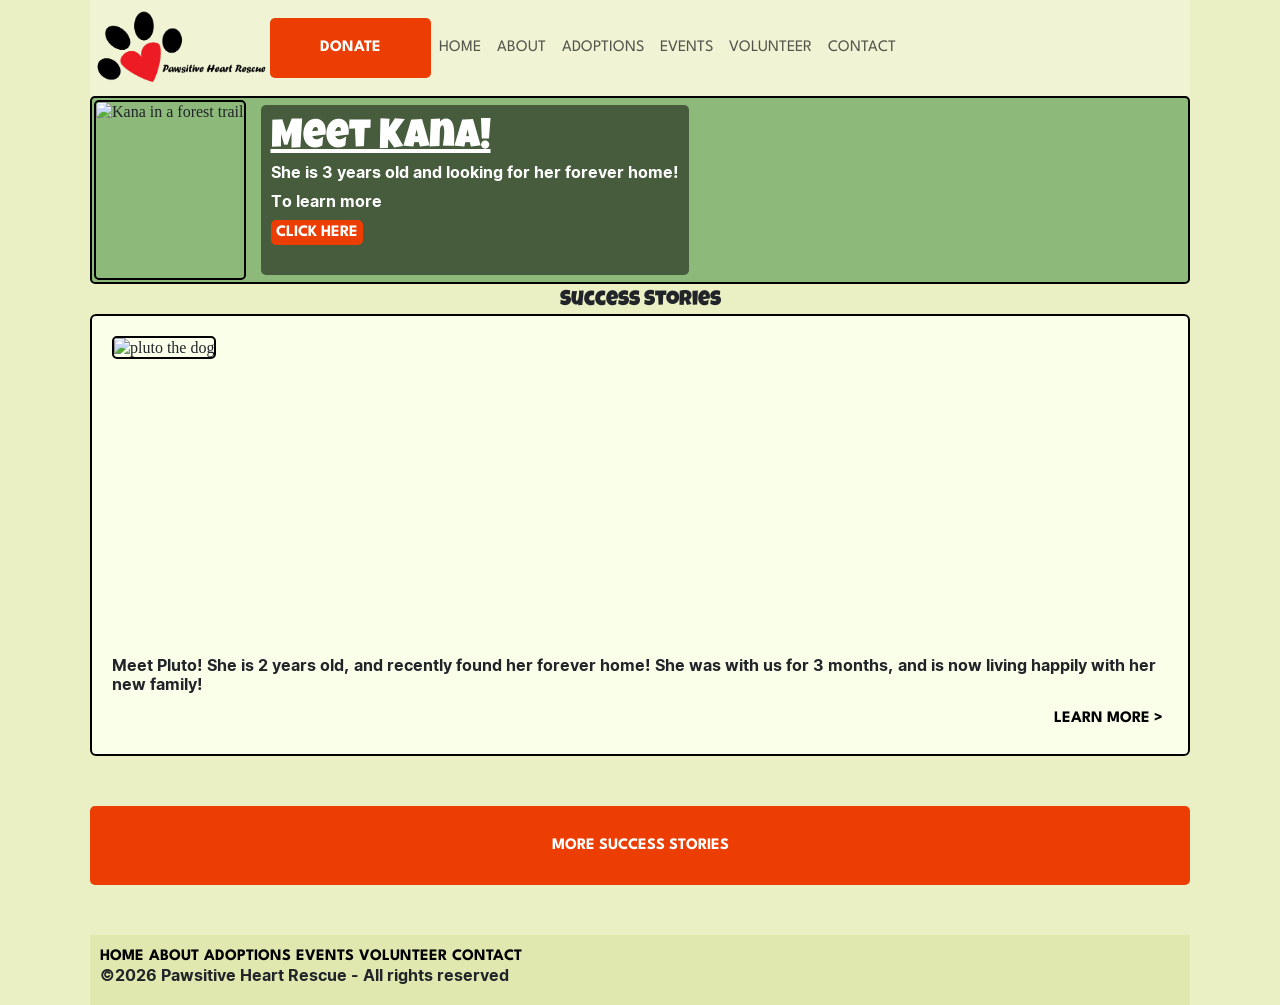
==== index.html @ 92c74d02 "nav and font adjustments" ====
<!DOCTYPE html>
<html lang="en">
<head>
    <meta charset="UTF-8">
    <meta name="viewport" content="width=device-width, initial-scale=1.0">
    <title>Pawsitive Heart Rescue</title>
    <link rel="stylesheet" href="https://cdn.jsdelivr.net/npm/bootstrap@5.3.8/dist/css/bootstrap.min.css">
    <link rel="stylesheet" href="./css/main.css">
    <link rel="preconnect" href="https://fonts.googleapis.com">
    <link rel="preconnect" href="https://fonts.gstatic.com" crossorigin>
    <link href="https://fonts.googleapis.com/css2?family=Konkhmer+Sleokchher&family=League+Spartan:wght@100..900&family=Lobster&family=Luckiest+Guy&display=swap" rel="stylesheet">
</head> 
<body>
    <header>
        <nav class="navbar navbar-expand-lg">
        <img class="logoimg" src="./images/pawsitiveheartrescuelogo.png" alt="">
        <a id="donatebutton" href="donate.html">Donate</a>
            <button class="navbar-toggler" type="button" data-toggle="collapse" data-target="#navbarNav" aria-controls="navbarNav" aria-expanded="false" aria-label="Toggle navigation">
                <span class="navbar-toggler-icon"></span>
            </button>
            <div class="collapse navbar-collapse" id="navbarNav">
                <ul class="navbar-nav">
                    <li class="nav-item active">
                        <a class="nav-link" href="index.html">Home</a>
                    </li>
                    <li class="nav-item">
                        <a class="nav-link" href="#">About</a>
                    </li>
                    <li class="nav-item">
                        <a class="nav-link" href="#">Adoptions</a>
                    </li>
                    <li class="nav-item">
                        <a class="nav-link" href="event.html">Events</a>
                    </li>
                     <li class="nav-item">
                        <a class="nav-link" href="#">Volunteer</a>
                    </li>
                     <li class="nav-item">
                        <a class="nav-link" href="#">Contact</a>
                    </li>
                </ul>
            </div>
        </nav>
    </header>
    <main>
        <div class="bannerbox">
            <div class="bimage">
                <img class="kanaimg" src="./images/kana.jpg" alt="Kana in a forest trail">
            </div>
            <div class="bcontent">
                <h1>Meet Kana!</h1>
                <p>She is 3 years old and looking for her forever home!</p>
                <p>To learn more</p>
                <a href="#">CLICK HERE</a>
            </div>
        </div>
        <div class="stories">
            <h2>Success Stories</h2>
            <div class="card">
                <div class="image">
                    <img class="cardimg" src="./images/pluto.jpg" alt="pluto the dog">
                </div>
                <div class="cardcontent">
                    <p>
                    Meet Pluto! She is 2 years old, and recently
                    found her forever home! She was with us for 3
                    months, and is now living happily with her new
                    family!
                    </p>
                    <a href="#">LEARN MORE ></a>
                </div>
            </div>
            <div class="card marco">
                <div class="image">
                    <img class="cardimg" src="./images/marco.jpg" alt="marco the dog">
                </div>
                <div class="cardcontent">
                    <p>
                    Meet Marco! He is 4 months old, and recently
                    found his forever home! He was born at
                    Pawsitive Heart Rescue and stayed with us until
                    his new family fell in love!
                    </p>
                    <a href="#">LEARN MORE ></a>
                </div>
            </div>            
            <div class="card gina">
                <div class="image">

                </div>
                <div class="cardcontent">
                    <p>
                    Meet Gina! She is 5 years old, and recently
                    found her forever home! She was with us for 1
                    month before she quickly found her new
                    forever family!
                    </p>
                    <a href="#">LEARN MORE ></a>
                </div>
            </div>
            <a id="moresuccess" href="#">MORE SUCCESS STORIES</a>
        </div>
    </main>
    <footer>
        <nav class="footer">
            <ul>
                <li><a href="index.html">HOME</a></li>
                <li><a href="#">ABOUT</a></li>
                <li><a href="#">ADOPTIONS</a></li>
                <li><a href="event.html">EVENTS</a></li>
                <li><a href="#">VOLUNTEER</a></li>
                <li><a href="#">CONTACT</a></li>
            </ul>
        </nav>
        <p>©2026 Pawsitive Heart Rescue - All rights reserved</p>
    </footer>
</body>
</html>
---- css/main.css ----
/* http://meyerweb.com/eric/tools/css/reset/ 
   v2.0 | 20110126
   License: none (public domain)
*/

html, body, div, span, applet, object, iframe,
h1, h2, h3, h4, h5, h6, p, blockquote, pre,
a, abbr, acronym, address, big, cite, code,
del, dfn, em, img, ins, kbd, q, s, samp,
small, strike, strong, sub, sup, tt, var,
b, u, i, center,
dl, dt, dd, ol, ul, li,
fieldset, form, label, legend,
table, caption, tbody, tfoot, thead, tr, th, td,
article, aside, canvas, details, embed, 
figure, figcaption, footer, header, hgroup, 
menu, nav, output, ruby, section, summary,
time, mark, audio, video {
	margin: 0;
	padding: 0;
	border: 0;
	font-size: 100%;
	font: inherit;
	vertical-align: baseline;
}
/* HTML5 display-role reset for older browsers */
article, aside, details, figcaption, figure, 
footer, header, hgroup, menu, nav, section {
	display: block;
}
body {
	line-height: 1;
}
ol, ul {
	list-style: none;
}
blockquote, q {
	quotes: none;
}
blockquote:before, blockquote:after,
q:before, q:after {
	content: '';
	content: none;
}
table {
	border-collapse: collapse;
	border-spacing: 0;
}

body{
	line-height: 1.2;
	margin: 0 auto;
	padding: 0px 50px;
	max-width: 1200px;
	background-color:#EAF0C4;
}

a{
	text-decoration: none;
	color:#FFFFFF;
	background-color:#EC3E02;
	padding: 5px;
	border-radius: 5px;
	font-family: "League Spartan";
	text-transform: uppercase;
	font-weight: bold;
}

h1{
	font-size: 2.5rem;
}

h2{
	font-size: 1.3rem;
	text-align: center;
	margin-top: 5px;
}

h3{
	font-size: 1.4rem;
	text-align: center;
	text-decoration: underline;
}

h1, h2, h3{
	font-family: "Luckiest Guy";
}

p{
	font-size: 1rem;
	margin-bottom: 10px;
	font-family: "Konkhmer Sleokchher";
}

#donatebutton{
	padding: 20px 50px;
}

.navbar{
	background-color: #F0F4D5;
}

.logoimg{
	height:80px;
}

.bannerbox{
	display:flex;
	gap:10px;
	background-color: #8DB97A;
	border: 2px solid black;
	border-radius: 5px;
	padding: 2px;
}

.kanaimg{
	height: 176px;
	border-radius: 5px;
}

.bimage{
	border: 2px solid black;
	border-radius: 5px;
	height: 180px
}

.bcontent{
	background-color: rgba(0,0,0,0.5);
	color: #FFFFFF;
	padding: 10px;
	margin: 5px;
	border-radius: 5px;
}

.bcontent h1{
	text-align: left;
}

.stories{
	display: grid;
}

.card{
	border: 2px solid black;
	margin-bottom: 50px;
	padding: 20px;
	background-color: #FAFFE9;
}


.cardimg{
	height:316px;
	border: 2px solid black;
	border-radius: 5px;
}

.cardcontent{
	display: flex;
	flex-direction: column;
}

.cardcontent a{
	align-self:last baseline;
	background-color: #FAFFE9;
	color: black;
}

.image{
	height: 320px;
}

.marco{
	display:none;
}

.gina{
	display:none;
}

#moresuccess{
	padding: 30px;
	text-align: center;
}

.footer ul{
	display:flex;
	gap: 5px;
}

footer{
	background-color: #E0E8AF;
	margin-top: 50px;
	padding: 10px;
}

.footer ul li a{
	background-color:#E0E8AF;
	color: black;
	padding: 0px;
}

.heroimg{
	height:358px;
}

h1{
	text-align: center;
	text-decoration: underline;
}

.eventheader{
	display:flex;
	justify-content: center;
	gap:80px
}

.eventheader h1{
	align-self: center;
}

.lilpets{
	height:100px;
}

.eventscon{
	display: grid;
	gap: 10px;
}

.generalinfo{
	background-color: rgba(0, 0, 0, 0.5);
	color: #FFFFFF;
	padding: 10px;
}

.generalinfo h2{
	text-decoration: underline;
	text-align: left;
}

.carolina1{
	display:flex;
	flex-direction: column;
}


.carolina1 a{
	text-align: center;
	align-self: baseline;
}


.carolina{
	height:200px;
}

.carolinacontent{
	background-color: rgba(0, 0, 0, 0.5);
	color: #FFFFFF;
	padding: 10px;
	display:grid;
}

.carolinacontent h2{
	text-decoration: underline;
	text-align: left;
}

.eventcards{
	display:grid;
	grid-template-columns: 1fr 1fr;
	gap: 28px;
	padding: 10px;
}

.ecardimg{
	display:flex;
	flex-direction: column;
}

.ecardimg a{
	background-color: #EAF0C4;
	color: black;
	align-self: center;
}

.eventimages{
	height:176px;
	width: 250px;
}

.helpedcards{
	display:grid;
	grid-template-columns: repeat(6, 1fr);
	grid-template-rows: 1fr 1fr;
	gap:10px;
}
.donateimg{
	width:214px;
}

.productimg{
	width:214px;
	height:172px;
}

.raisedimg{
	width:484px;
}

.card1{
	grid-row: 1/2;
	grid-column: 1/4;
}

.card2{
	grid-row: 1/2;
	grid-column: 4/7;
}

.card3{
	grid-row: 2/3;
	grid-column: 1/7;
}

.sofar{
	background-color: rgba(0, 0, 0, 0.5);
	color:#FFFFFF;
	padding: 50px;
}

.sofar h3{
	text-decoration: none;
	font-family: "Lobster"
}

.mondonate{
	padding: 10px;
}

.donbuttons{
	display:flex;
	justify-content: center;
	gap:30px;
	margin-top: 10px;
}

.donbuttons a{
	background-color: #9EB0C4;
	padding: 10px;
	border-radius: 30px;
	font-family: "Lobster";

}

.productbutton{
	display:flex;
	justify-content: center;
	margin-top: 20px;
}

.productbutton a{
	padding: 30px;
}

.productd{
	display:none;
}
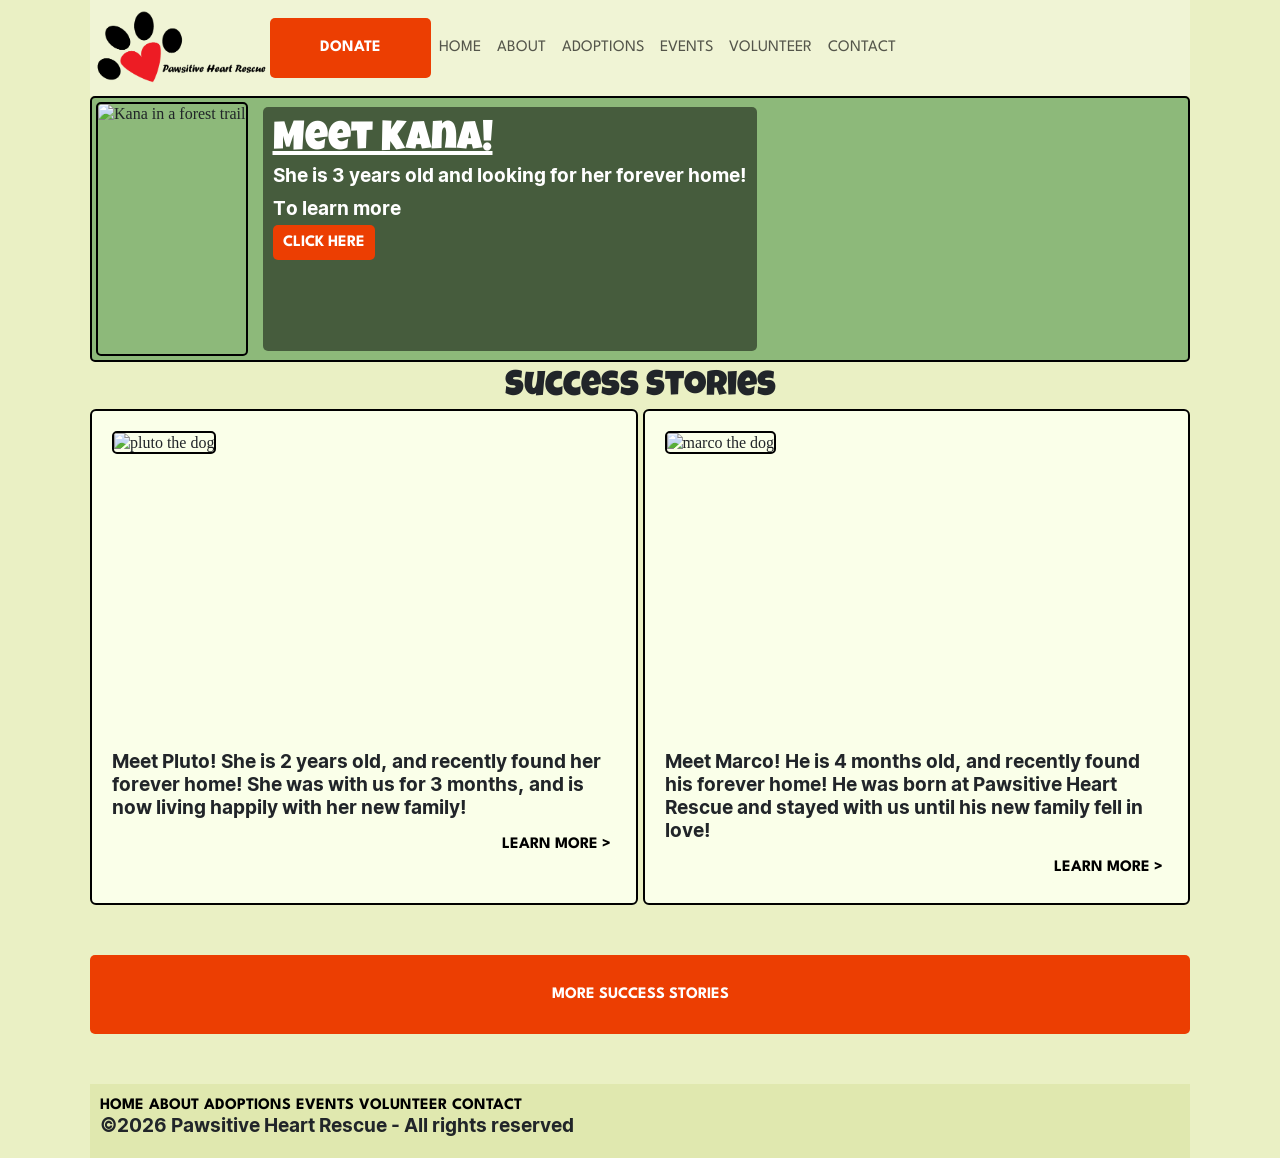
==== commit 28cd197e: "mobile and start of tablet adjustments" ====
--- a/index.html
+++ b/index.html
@@ -54,12 +54,13 @@
                 <a href="#">CLICK HERE</a>
             </div>
         </div>
-        <div class="stories">
+        <div class="success">
             <h2>Success Stories</h2>
-            <div class="card">
-                <div class="image">
+            <div class="stories">
+                <div class="card">
+                 <div class="image">
                     <img class="cardimg" src="./images/pluto.jpg" alt="pluto the dog">
-                </div>
+                 </div>
                 <div class="cardcontent">
                     <p>
                     Meet Pluto! She is 2 years old, and recently
@@ -98,7 +99,10 @@
                     <a href="#">LEARN MORE ></a>
                 </div>
             </div>
-            <a id="moresuccess" href="#">MORE SUCCESS STORIES</a>
+            </div>
+            <div class="successbutton">
+                <a id="moresuccess" href="#">MORE SUCCESS STORIES</a>
+            </div>
         </div>
     </main>
     <footer>
--- a/css/main.css
+++ b/css/main.css
@@ -65,7 +65,7 @@
 	text-transform: uppercase;
 	font-weight: bold;
 }
-
+/* mobile font sizes */
 h1{
 	font-size: 2.5rem;
 }
@@ -110,7 +110,7 @@
 	background-color: #8DB97A;
 	border: 2px solid black;
 	border-radius: 5px;
-	padding: 2px;
+	padding: 4px;
 }
 
 .kanaimg{
@@ -149,7 +149,8 @@
 
 
 .cardimg{
-	height:316px;
+	width:99%;
+	height: 99%;
 	border: 2px solid black;
 	border-radius: 5px;
 }
@@ -165,8 +166,10 @@
 	color: black;
 }
 
+
 .image{
 	height: 320px;
+	
 }
 
 .marco{
@@ -175,32 +178,22 @@
 
 .gina{
 	display:none;
+}
+
+.successbutton{
+		display:flex;
 }
 
 #moresuccess{
 	padding: 30px;
 	text-align: center;
-}
-
-.footer ul{
-	display:flex;
-	gap: 5px;
-}
-
-footer{
-	background-color: #E0E8AF;
-	margin-top: 50px;
-	padding: 10px;
-}
-
-.footer ul li a{
-	background-color:#E0E8AF;
-	color: black;
-	padding: 0px;
+	flex-grow: 1;
 }
 
 .heroimg{
 	height:358px;
+	border: 2px solid black;
+	border-radius: 5px;
 }
 
 h1{
@@ -236,22 +229,28 @@
 .generalinfo h2{
 	text-decoration: underline;
 	text-align: left;
+	padding-bottom: 5px;
 }
 
 .carolina1{
-	display:flex;
-	flex-direction: column;
+	display:grid;
+	grid-template-columns: 1fr 1fr;
 }
 
 
 .carolina1 a{
 	text-align: center;
-	align-self: baseline;
+	grid-column: 1/2;
+	align-self:center;
+	justify-self: center;
+	padding: 20px;
 }
 
 
 .carolina{
-	height:200px;
+	height:250px;
+	border: 2px solid black;
+	border-radius: 5px;
 }
 
 .carolinacontent{
@@ -263,7 +262,6 @@
 
 .carolinacontent h2{
 	text-decoration: underline;
-	text-align: left;
 }
 
 .eventcards{
@@ -285,8 +283,10 @@
 }
 
 .eventimages{
-	height:176px;
-	width: 250px;
+	width: 99%;
+	border: 2px solid black;
+	border-radius: 5px;
+	margin-top: 20px;
 }
 
 .helpedcards{
@@ -365,4 +365,64 @@
 
 .productd{
 	display:none;
-}+}
+
+.footer ul{
+	display:flex;
+	gap: 5px;
+}
+
+footer{
+	background-color: #E0E8AF;
+	margin-top: 50px;
+	padding: 10px;
+}
+
+.footer ul li a{
+	background-color:#E0E8AF;
+	color: black;
+	padding: 0px;
+}
+
+/* tablet style changes */
+@media (min-width:768px) {
+
+	h2{
+		font-size: 2.2rem;
+	}
+
+	p{
+		font-size:1.2rem;
+	}
+
+	.kanaimg{
+		height:250px;
+	}
+
+	.bimage{
+		height: 254px;
+	}
+
+	.bannerbox a{
+		padding: 10px;
+	}
+
+	.marco{
+		display:inline;
+	}
+
+	.stories{
+		grid-template-columns: 1fr 1fr;
+		gap: 5px;
+	}
+	
+	.heroimg{
+		width:99%;
+		height:99%
+	}
+
+	.carolina{
+		width:99%;
+	}
+}
+
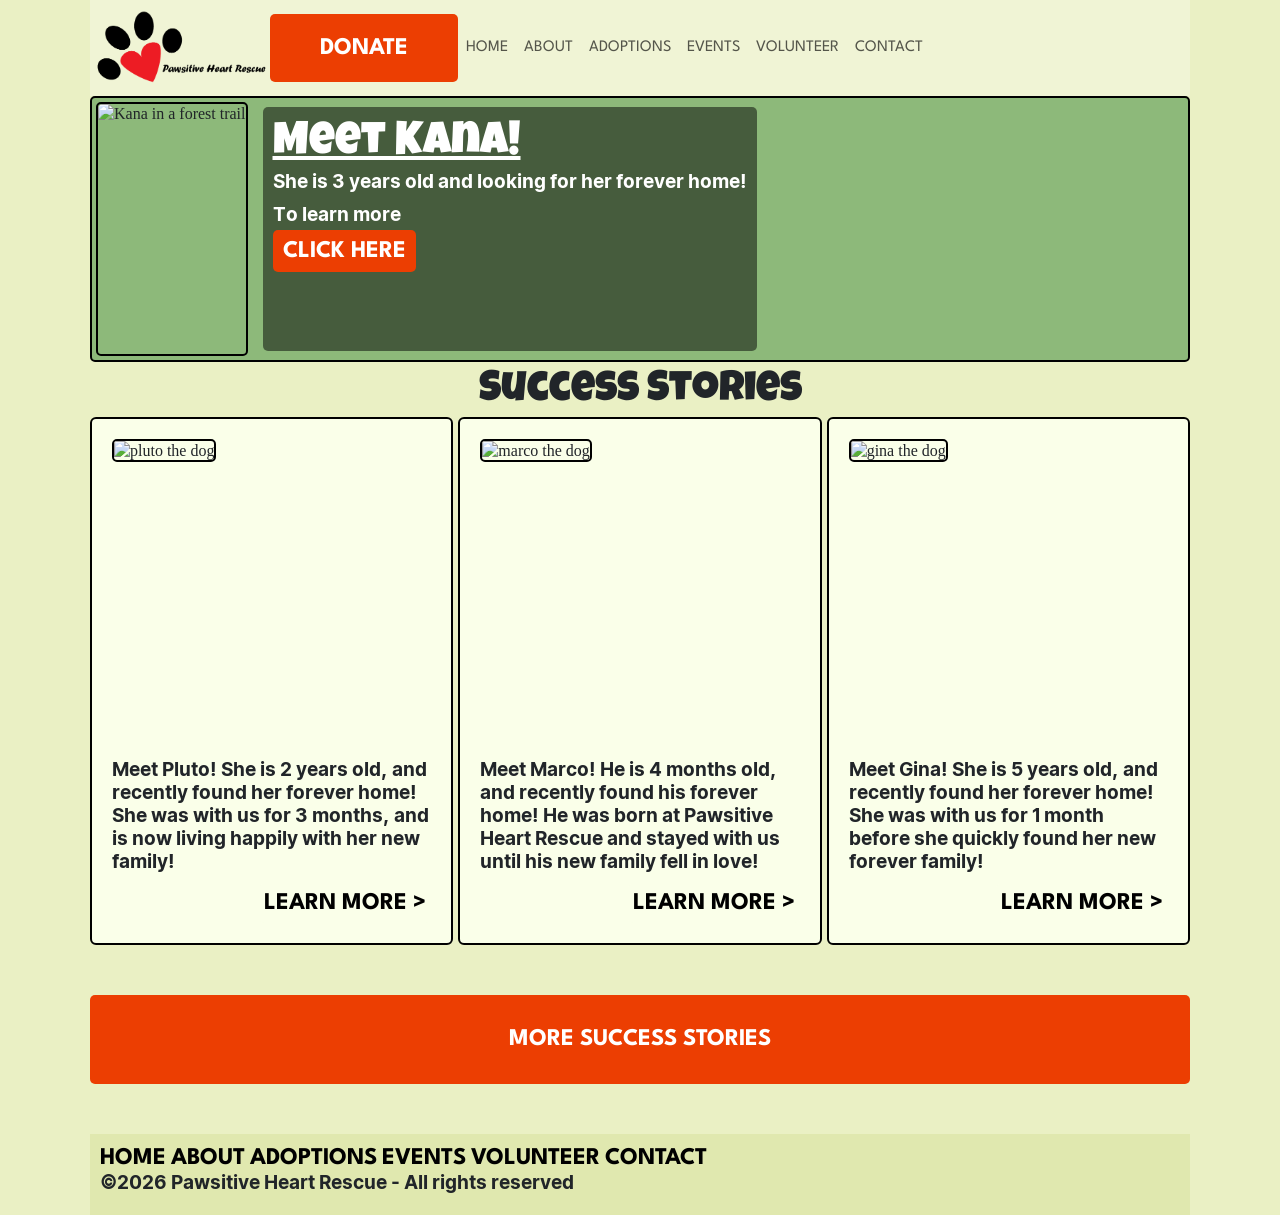
==== commit d9bce492: "home desktop" ====
--- a/index.html
+++ b/index.html
@@ -87,7 +87,7 @@
             </div>            
             <div class="card gina">
                 <div class="image">
-
+                    <img class="cardimg" src="./images/gina.jpg" alt="gina the dog">
                 </div>
                 <div class="cardcontent">
                     <p>
--- a/css/main.css
+++ b/css/main.css
@@ -68,6 +68,8 @@
 /* mobile font sizes */
 h1{
 	font-size: 2.5rem;
+	text-align: center;
+	text-decoration: underline;
 }
 
 h2{
@@ -194,11 +196,6 @@
 	height:358px;
 	border: 2px solid black;
 	border-radius: 5px;
-}
-
-h1{
-	text-align: center;
-	text-decoration: underline;
 }
 
 .eventheader{
@@ -422,7 +419,81 @@
 	}
 
 	.carolina{
+		height:300px;
+	}
+
+	.donateimg{
+		width:99%
+	}
+
+	.productimg{
+		height:99%;
 		width:99%;
 	}
-}
-
+
+	.raisedimg{
+		width:99%;
+		height:99%
+	}
+
+	.productbutton{
+		display:none;
+	}
+
+	.productd{
+		display:grid;
+	}
+
+	.productd h3{
+		align-self:center;
+	}
+
+	.productd a{
+		justify-self: center;
+		align-self: center;
+	}
+
+	.product{
+		border: 2px solid black;
+		border-radius:5px;
+		height:150px;
+	}
+
+	.product img{
+		height: 145px;
+	}
+
+	.rowone{
+		display:flex;
+		gap:5px;
+	}
+
+	.rowtwo{
+		display:flex;
+		gap:5px;
+	}
+}
+
+@media (min-width:1100px){
+	
+	h1{
+		font-size: 2.8rem;
+	}
+
+	h2{
+		font-size: 2.6rem;
+	}
+
+	a{
+		font-size: 1.5rem;
+	}
+
+	.gina{
+		display:inline;
+	}
+
+	.stories{
+		grid-template-columns: 1fr 1fr 1fr;
+	}
+}
+
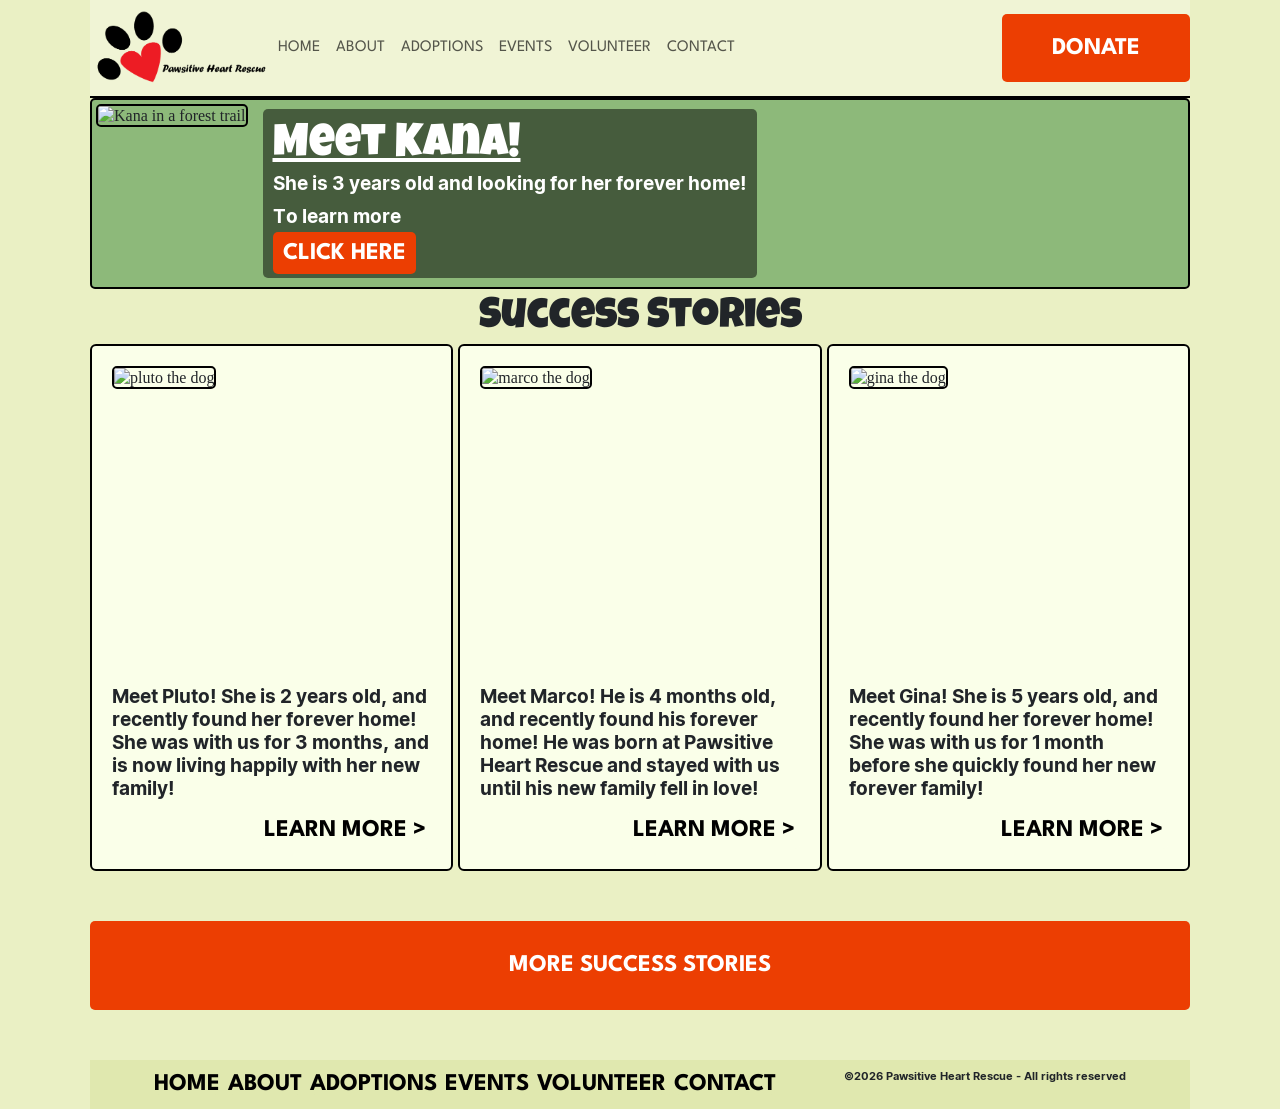
==== commit dead6942: "aria and skiplinks added" ====
--- a/index.html
+++ b/index.html
@@ -1,6 +1,7 @@
 <!DOCTYPE html>
 <html lang="en">
 <head>
+    <!-- head links css file, as well as google fonts and bootstrap for the nav hamburger menu -->
     <meta charset="UTF-8">
     <meta name="viewport" content="width=device-width, initial-scale=1.0">
     <title>Pawsitive Heart Rescue</title>
@@ -12,13 +13,18 @@
 </head> 
 <body>
     <header>
+        <!-- skiplink -->
+        <a href="#main" class="skip">Skip to main content</a>
+        <!-- boostrap hamburger menu class that changes to be regular nav on desktop -->
         <nav class="navbar navbar-expand-lg">
         <img class="logoimg" src="./images/pawsitiveheartrescuelogo.png" alt="">
-        <a id="donatebutton" href="donate.html">Donate</a>
-            <button class="navbar-toggler" type="button" data-toggle="collapse" data-target="#navbarNav" aria-controls="navbarNav" aria-expanded="false" aria-label="Toggle navigation">
+        <!-- solo donate button added on its own outside of nav for mobile and tablet nav differences -->
+            <a id="donatebutton" href="donate.html">Donate</a>
+        <!-- hamburger button -->
+            <button class="navbar-toggler" type="button" data-bs-toggle="collapse" data-bs-target="#navbarNav" aria-controls="navbarNav" aria-expanded="false" aria-label="Toggle navigation">
                 <span class="navbar-toggler-icon"></span>
             </button>
-            <div class="collapse navbar-collapse" id="navbarNav">
+            <div class="collapse navbar-collapse" id="navbarNav" role="navigation">
                 <ul class="navbar-nav">
                     <li class="nav-item active">
                         <a class="nav-link" href="index.html">Home</a>
@@ -42,11 +48,15 @@
             </div>
         </nav>
     </header>
-    <main>
-        <div class="bannerbox">
+    <!-- given id main for skiplink -->
+    <main id="main">
+        <!-- first section given class of bannerbox in order to manipulate the layout inside with flex -->
+        <div class="bannerbox" role="heading">
+            <!-- images put into divs to move them when changing screen sizes -->
             <div class="bimage">
                 <img class="kanaimg" src="./images/kana.jpg" alt="Kana in a forest trail">
             </div>
+            <!-- content in div so it can be given the background box with the opacity down. -->
             <div class="bcontent">
                 <h1>Meet Kana!</h1>
                 <p>She is 3 years old and looking for her forever home!</p>
@@ -54,9 +64,11 @@
                 <a href="#">CLICK HERE</a>
             </div>
         </div>
+        <!-- success stories put into div for 1-3 card layouts on mobile-tablet and desktop -->
         <div class="success">
             <h2>Success Stories</h2>
             <div class="stories">
+                <!-- all cards given class of card to have the same styling -->
                 <div class="card">
                  <div class="image">
                     <img class="cardimg" src="./images/pluto.jpg" alt="pluto the dog">
@@ -71,6 +83,7 @@
                     <a href="#">LEARN MORE ></a>
                 </div>
             </div>
+            <!-- cards marco and gina given specific classes to make the appear and disappear -->
             <div class="card marco">
                 <div class="image">
                     <img class="cardimg" src="./images/marco.jpg" alt="marco the dog">
@@ -100,11 +113,13 @@
                 </div>
             </div>
             </div>
+            <!-- success button placed outside of cards so it can sit in bottom row -->
             <div class="successbutton">
                 <a id="moresuccess" href="#">MORE SUCCESS STORIES</a>
             </div>
         </div>
     </main>
+    <!-- footer with basic nav and copyright -->
     <footer>
         <nav class="footer">
             <ul>
@@ -119,4 +134,6 @@
         <p>©2026 Pawsitive Heart Rescue - All rights reserved</p>
     </footer>
 </body>
+<!-- java script for bootstrap menu to work -->
+<script src="https://cdn.jsdelivr.net/npm/bootstrap@5.3.8/dist/js/bootstrap.bundle.min.js" integrity="sha384-FKyoEForCGlyvwx9Hj09JcYn3nv7wiPVlz7YYwJrWVcXK/BmnVDxM+D2scQbITxI" crossorigin="anonymous"></script>
 </html>
--- a/css/main.css
+++ b/css/main.css
@@ -2,7 +2,7 @@
    v2.0 | 20110126
    License: none (public domain)
 */
-
+/* meyer reset added so that no default browser styles clash with my custom styling */
 html, body, div, span, applet, object, iframe,
 h1, h2, h3, h4, h5, h6, p, blockquote, pre,
 a, abbr, acronym, address, big, cite, code,
@@ -47,6 +47,7 @@
 	border-spacing: 0;
 }
 
+/* body given a standard line height, margin and padding so its not touching the edges of the page a max width so it has a cutoff and the background color in the mockup. */
 body{
 	line-height: 1.2;
 	margin: 0 auto;
@@ -55,6 +56,7 @@
 	background-color:#EAF0C4;
 }
 
+/* links turned into buttons with no underline, custom font from google fonts. */
 a{
 	text-decoration: none;
 	color:#FFFFFF;
@@ -65,6 +67,7 @@
 	text-transform: uppercase;
 	font-weight: bold;
 }
+
 /* mobile font sizes */
 h1{
 	font-size: 2.5rem;
@@ -83,29 +86,50 @@
 	text-align: center;
 	text-decoration: underline;
 }
-
+/* google fonts heading font */
 h1, h2, h3{
 	font-family: "Luckiest Guy";
 }
-
+/* google fonts paragraph font */
 p{
 	font-size: 1rem;
 	margin-bottom: 10px;
 	font-family: "Konkhmer Sleokchher";
 }
 
+/* hides skiplink on inital opening of page */
+.skip {
+  position: absolute;
+  left: -10000px;
+  top: auto;
+  width: 1px;
+  height: 1px;
+  overflow: hidden;
+}
+
+/* brings skiplink back into view when focused */
+.skip:focus {
+  position: static;
+  width: auto;
+  height: auto;
+}
+
+/* donate button gets unique padding to make it stand out in navigation */
 #donatebutton{
 	padding: 20px 50px;
 }
-
+/* nav bar has slightly different background color than body */
 .navbar{
 	background-color: #F0F4D5;
-}
-
+	border-bottom: 2px solid black;
+}
+
+/* logo image given specific height so it stays small within the nav bar */
 .logoimg{
 	height:80px;
 }
 
+/* banner on front page given flex so content flows left to right and can be manipulated easily */
 .bannerbox{
 	display:flex;
 	gap:10px;
@@ -115,17 +139,14 @@
 	padding: 4px;
 }
 
+/* image given specific height and accounts for the border that will surround it */
 .kanaimg{
 	height: 176px;
-	border-radius: 5px;
-}
-
-.bimage{
 	border: 2px solid black;
 	border-radius: 5px;
-	height: 180px
-}
-
+}
+
+/* the content for the kana section given background color in 0.5 opacity */
 .bcontent{
 	background-color: rgba(0,0,0,0.5);
 	color: #FFFFFF;
@@ -134,14 +155,17 @@
 	border-radius: 5px;
 }
 
+/* since the first big heading on the page is "Meet Kana" it has been given h1 and so it needs to be aligned to the left since its normally centered. */
 .bcontent h1{
 	text-align: left;
 }
 
+/* stories section given grid for when page changes sizes and there is multiple cards */
 .stories{
 	display: grid;
 }
 
+/* card styles applied to all the stories cards so they stay consistent */
 .card{
 	border: 2px solid black;
 	margin-bottom: 50px;
@@ -149,7 +173,7 @@
 	background-color: #FAFFE9;
 }
 
-
+/* cards given 99% width and height so they take up their given space in container, border and radius for consistent design. */
 .cardimg{
 	width:99%;
 	height: 99%;
@@ -157,23 +181,25 @@
 	border-radius: 5px;
 }
 
+/* card content put in flex column so the content reads image on top and text underneath image. */
 .cardcontent{
 	display: flex;
 	flex-direction: column;
 }
 
+/* learn more buttons in cards background color changed to blend into card and given black text so you can read the text. Aligned to baseline so it is on the right rather than the left. */
 .cardcontent a{
 	align-self:last baseline;
 	background-color: #FAFFE9;
 	color: black;
 }
 
-
+/* image div given height so it takes up specific space in card. */
 .image{
 	height: 320px;
-	
-}
-
+}
+
+/* marco and gina displayed none so they don't appear on mobile. */
 .marco{
 	display:none;
 }
@@ -182,8 +208,9 @@
 	display:none;
 }
 
+/* success button inside div with minor adjustments to appearence and displayed flex to take up remaning room on bottom with flex grow*/
 .successbutton{
-		display:flex;
+	display:flex;
 }
 
 #moresuccess{
@@ -192,49 +219,53 @@
 	flex-grow: 1;
 }
 
+/* hero image given specific height to ensure it has resonable space on page, given border and radius. */
 .heroimg{
 	height:358px;
 	border: 2px solid black;
 	border-radius: 5px;
 }
 
+/* event header has heading and cartoons, placed in flex so the images can sit on either side with gap spacing them apart. */
 .eventheader{
 	display:flex;
 	justify-content: center;
 	gap:80px
 }
 
-.eventheader h1{
-	align-self: center;
-}
-
+/* cartoons given specific height so they align nicely with the heading text */
 .lilpets{
 	height:100px;
 }
 
-.eventscon{
+/* bigbox grid for layout changes from mobile to tablet and desktop. */
+.bigbox{
 	display: grid;
 	gap: 10px;
 }
 
+/* textbox for general info given black background color with opacity at 0.5, color of text changed so its legible with some padding.*/
 .generalinfo{
 	background-color: rgba(0, 0, 0, 0.5);
 	color: #FFFFFF;
 	padding: 10px;
 }
 
+
+/* some adjustments to gen info heading to make things fit nicely. */
 .generalinfo h2{
 	text-decoration: underline;
 	text-align: left;
 	padding-bottom: 5px;
 }
 
+/* carolina put into grid for content flow */
 .carolina1{
 	display:grid;
 	grid-template-columns: 1fr 1fr;
 }
 
-
+/* positioning for the button in carolina section with minor adjustments to appearence. */
 .carolina1 a{
 	text-align: center;
 	grid-column: 1/2;
@@ -243,13 +274,14 @@
 	padding: 20px;
 }
 
-
+/* carolina picture given specific height for mobile, given the border and radius. */
 .carolina{
 	height:250px;
 	border: 2px solid black;
 	border-radius: 5px;
 }
 
+/* carolina content section given the same black background, given padding and put in grid for layout adjustments */
 .carolinacontent{
 	background-color: rgba(0, 0, 0, 0.5);
 	color: #FFFFFF;
@@ -261,6 +293,7 @@
 	text-decoration: underline;
 }
 
+/* event cards placed in grid layout */
 .eventcards{
 	display:grid;
 	grid-template-columns: 1fr 1fr;
@@ -268,17 +301,20 @@
 	padding: 10px;
 }
 
+/* event cards image and link in flex column so it reads image on top and link below */
 .ecardimg{
 	display:flex;
 	flex-direction: column;
 }
 
+/* centers the text under the event image */
 .ecardimg a{
 	background-color: #EAF0C4;
 	color: black;
 	align-self: center;
 }
 
+/* gives event images width 99% so they take up only amount of space needed rather than specific size, given margin top so there is some space between the text and the image */
 .eventimages{
 	width: 99%;
 	border: 2px solid black;
@@ -286,12 +322,15 @@
 	margin-top: 20px;
 }
 
+/* donation page cards in grid so the layout can be in the 2 on top 1 on bottom layout with columns. */
 .helpedcards{
 	display:grid;
 	grid-template-columns: repeat(6, 1fr);
 	grid-template-rows: 1fr 1fr;
 	gap:10px;
 }
+
+/* these images have been given specific dimensions because of how they interact with the grid thats been layed out. */
 .donateimg{
 	width:214px;
 }
@@ -304,7 +343,7 @@
 .raisedimg{
 	width:484px;
 }
-
+/* placement of each card with grid */
 .card1{
 	grid-row: 1/2;
 	grid-column: 1/4;
@@ -320,21 +359,25 @@
 	grid-column: 1/7;
 }
 
+/* so far money raised div given the same black background and extra padding so it sits in the center. */
 .sofar{
 	background-color: rgba(0, 0, 0, 0.5);
 	color:#FFFFFF;
 	padding: 50px;
 }
 
+/* the number of money raised given a different font family, underline removed and the font size increased so it is prominent. */
 .sofar h3{
 	text-decoration: none;
-	font-family: "Lobster"
+	font-family: "Lobster";
+	font-size: 2.7rem;
 }
 
 .mondonate{
 	padding: 10px;
 }
 
+/* donation buttons in flex for left to right layout and centered on the page. */
 .donbuttons{
 	display:flex;
 	justify-content: center;
@@ -342,14 +385,15 @@
 	margin-top: 10px;
 }
 
+/* changes the style of the donation buttons to have different font to match dollars in money raised as well as a different color and more circular. */
 .donbuttons a{
-	background-color: #9EB0C4;
+	background-color: #3d444c;
 	padding: 10px;
 	border-radius: 30px;
 	font-family: "Lobster";
-
-}
-
+}
+
+/* product button on the bottom of page for mobile that would in theory displayed the products they don't initally load unless button is clicked. */
 .productbutton{
 	display:flex;
 	justify-content: center;
@@ -360,30 +404,52 @@
 	padding: 30px;
 }
 
+/* hides the products that are displayed on tablet and desktop */
 .productd{
 	display:none;
 }
 
-.footer ul{
-	display:flex;
-	gap: 5px;
-}
-
+/* footer in flex for spacing of nav and copyright, background color is slightly darker, margin top given so the bottom element of each page isnt pushed right up against it. */
 footer{
+	display: flex;
+	gap: 15px;
 	background-color: #E0E8AF;
 	margin-top: 50px;
 	padding: 10px;
-}
-
+	justify-content: space-evenly;
+}
+
+/* footer copyright text size changed to fit screen size better */
+footer p{
+	font-size: 0.5rem;
+}
+
+/* navigation of footer put in flex with left to right. */
+.footer ul{
+	display:flex;
+	gap: 8px;
+}
+
+/* links to pages style adjustments to blend nicely with the footer background */
 .footer ul li a{
 	background-color:#E0E8AF;
 	color: black;
 	padding: 0px;
 }
 
+/* link hover and focus placed after all other styling so it can overwrite other styles for specific links */
+a:hover{
+	color:blue;
+}
+
+a:focus{
+	color:blue;
+}
+
 /* tablet style changes */
 @media (min-width:768px) {
 
+	/* tablet font size changes, h1  and h3 size still fit nicely so its unchanged. */
 	h2{
 		font-size: 2.2rem;
 	}
@@ -392,18 +458,17 @@
 		font-size:1.2rem;
 	}
 
+	/* Kana banner image changed to fit better in its container. */
 	.kanaimg{
 		height:250px;
 	}
 
-	.bimage{
-		height: 254px;
-	}
-
+	/* a little bit more padding to make it fit nicely on the screen */
 	.bannerbox a{
 		padding: 10px;
 	}
 
+	/* displays marco card alongside pluto on the tablet screen */
 	.marco{
 		display:inline;
 	}
@@ -413,22 +478,20 @@
 		gap: 5px;
 	}
 	
+	/* hero image on events size adjusted */
 	.heroimg{
 		width:99%;
 		height:99%
 	}
 
+	/* carolina image changed to fit better in its box */
 	.carolina{
 		height:300px;
 	}
 
+	/* makes images take up all their alotted space in their card */
 	.donateimg{
 		width:99%
-	}
-
-	.productimg{
-		height:99%;
-		width:99%;
 	}
 
 	.raisedimg{
@@ -436,33 +499,47 @@
 		height:99%
 	}
 
+	/* product images made to fit better in their boxes */
+	.productimg{
+		/* height:99%; */
+		width:99%;
+	}
+
+	/* makes the button for mobile not show up on tablet and up */
 	.productbutton{
 		display:none;
 	}
 
+	/* displays the products in grid */
 	.productd{
 		display:grid;
 	}
 
+	/* aligns product headings to be centered alongside products */
 	.productd h3{
 		align-self:center;
 	}
 
+	/* links in product section also aligned alongside products, background color adjusted for accessibility*/
 	.productd a{
 		justify-self: center;
 		align-self: center;
-	}
-
+		background-color: #A22A02;
+	}
+
+	/* product borders */
 	.product{
 		border: 2px solid black;
 		border-radius:5px;
 		height:150px;
 	}
 
+	/* products given specific height so they fit nicely in rows */
 	.product img{
 		height: 145px;
 	}
 
+	/* row one and two in flex so they read left to right */
 	.rowone{
 		display:flex;
 		gap:5px;
@@ -472,10 +549,23 @@
 		display:flex;
 		gap:5px;
 	}
+
+	/* footer font size adjusted */
+	footer p{
+		font-size: 0.7rem
+	}
+}
+
+@media (min-width: 992px){
+	/* breakpoint for boostrap, changes the donate button to be on the right */
+	#donatebutton{
+		order: 2;
+	}
 }
 
 @media (min-width:1100px){
 	
+	/* tablet font sizes */
 	h1{
 		font-size: 2.8rem;
 	}
@@ -488,12 +578,127 @@
 		font-size: 1.5rem;
 	}
 
+	.kanaimg{
+		height: 350px;
+	}
+
+	/* gina card added to the cards on home */
 	.gina{
 		display:inline;
 	}
 
+	/* makes three columns for the gina card thats now in the line */
 	.stories{
 		grid-template-columns: 1fr 1fr 1fr;
 	}
-}
-
+
+	/* events page grid map for desktop layout */
+	.bigbox{
+		grid-template-columns: repeat(7, 1fr);
+		grid-template-areas:
+		"eimg eimg eimg geninfo geninfo geninfo geninfo"
+		"caro caro caro ecards ecards ecards ecards";
+	}
+
+	/* specific height for carolina picture to fit desktop layout */
+	.carolina{
+		height: 180px;
+	}
+
+	/* gives the button a little more space between other elements */
+	.carolina1 a{
+		padding: 8px;
+		margin: 8px;
+	}
+
+	/* grid map areas defined */
+	.eventimage{
+		grid-area: eimg;
+	}
+
+	.generalinfo{
+		grid-area: geninfo;
+	}
+
+	.carolinacontent{
+		grid-area: caro;
+	}
+
+	/* this area is centered so it flows nicely*/
+	.eventcards{
+		grid-area: ecards;
+		align-self: center;
+	}
+	
+	/* grid map for donation desktop page  */
+	.donatelayout{
+		display: grid;
+		grid-template-columns: repeat(6, 1fr);
+		grid-template-areas: 
+		"helpcards helpcards helpcards sofarr sofarr sofarr"
+		"helpcards helpcards helpcards monetary monetary monetary"
+		"helpcards helpcards helpcards proddon proddon proddon"
+		"helpcards helpcards helpcards proddon proddon proddon"
+		;
+		gap: 20px;
+	}
+
+	/* grid areas defined */
+	.helpedcards{
+		grid-area: helpcards;
+	}
+
+	/* centers area in the center of its defined area */
+	.sofar{
+		grid-area: sofarr;
+		align-self: center;
+	}
+
+	/* adjusts font-size to fit screen better */
+	.sofar h2{
+		font-size: 1.5rem
+	}
+
+	.mondonate{
+		grid-area: monetary;
+	}
+
+	/* donation buttons put in grid rather than flex to adjust for the way the desktop layout interacts with this area */
+	.donbuttons{
+		display:grid;
+		grid-template-columns: repeat(4, 1fr) 2fr;
+	}
+
+	/* puts buttons in the center and centers their text */
+	.dbutton{
+		align-self:center;
+		text-align: center;
+	}
+
+	.productd{
+		grid-area: proddon;
+	}
+
+	.productd h3{
+		font-size: 1rem;
+	}
+
+	.productd a{
+		font-size: 1rem;
+	}
+
+	/* product donation rows put into grid rather than flex to fit on desktop screen better with each images height and max width constraints changed */
+	.rowone, .rowtwo{
+		display:grid;
+		grid-template-columns: repeat(6, 1fr);
+	}
+
+	.product{
+		height: auto;
+		object-fit: cover;
+		max-width:100%;
+		align-self: center;
+	}
+
+}
+
